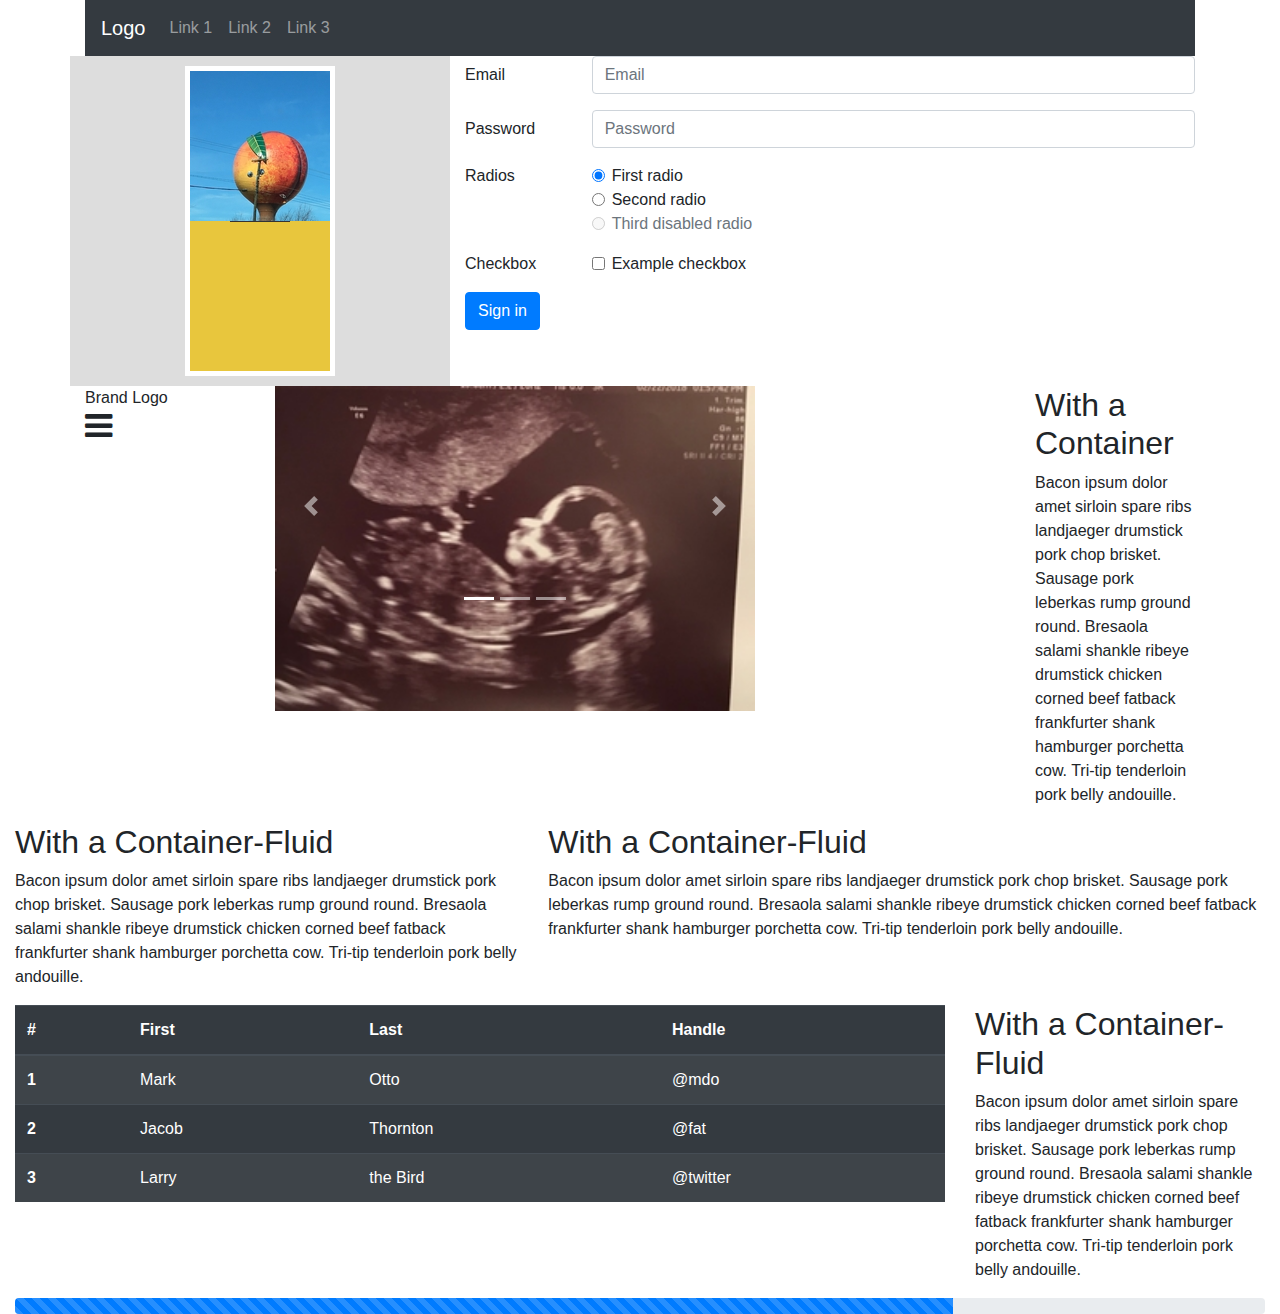
==== BootstrapPractice/index2.html @ 786a4966 "first commit" ====
﻿<!DOCTYPE html>
<html>
<head>
    <meta charset="utf-8" />
    <title></title>
    <link rel="stylesheet" href="https://maxcdn.bootstrapcdn.com/bootstrap/4.0.0-beta.2/css/bootstrap.min.css" />
    <script src="https://code.jquery.com/jquery-3.2.1.slim.min.js"></script>
    <script src="https://cdnjs.cloudflare.com/ajax/libs/popper.js/1.12.3/umd/popper.min.js"></script>
    <script src="https://maxcdn.bootstrapcdn.com/bootstrap/4.0.0-beta.2/js/bootstrap.min.js"></script>
    <link href="https://fonts.googleapis.com/css?family=Montserrat" rel="stylesheet">
    <link href="//maxcdn.bootstrapcdn.com/font-awesome/4.2.0/css/font-awesome.min.css" rel="stylesheet">
    <link href="StyleSheet2.css" rel="stylesheet">
</head>
<body>
    <div class="container">
        <div class="row">
            <div class="col">
                <nav class="navbar navbar-expand-sm bg-dark navbar-dark">
                    <!-- Brand/logo -->
                    <a class="navbar-brand" href="#">Logo</a>

                    <!-- Links -->
                    <ul class="navbar-nav">
                        <li class="nav-item">
                            <a class="nav-link" href="#">Link 1</a>
                        </li>
                        <li class="nav-item">
                            <a class="nav-link" href="#">Link 2</a>
                        </li>
                        <li class="nav-item">
                            <a class="nav-link" href="#">Link 3</a>
                        </li>
                    </ul>
                </nav>


            </div>
        </div>
        <div class="row">
            <div class="col-4 flip_photo">
                <div class="hover-fold">
                    <h2>Peach</h2>
                    <div class="top">
                        <div class="front face"></div>
                        <div class="back face">
                            <p>Water tower Gaffney, SC</p>
                        </div>
                    </div>
                </div>
            </div>
            <div class="col-8">
                <form>
                    <div class="form-group row">
                        <label for="inputEmail3" class="col-sm-2 col-form-label">Email</label>
                        <div class="col-sm-10">
                            <input type="email" class="form-control" id="inputEmail3" placeholder="Email">
                        </div>
                    </div>
                    <div class="form-group row">
                        <label for="inputPassword3" class="col-sm-2 col-form-label">Password</label>
                        <div class="col-sm-10">
                            <input type="password" class="form-control" id="inputPassword3" placeholder="Password">
                        </div>
                    </div>
                    <fieldset class="form-group">
                        <div class="row">
                            <legend class="col-form-label col-sm-2 pt-0">Radios</legend>
                            <div class="col-sm-10">
                                <div class="form-check">
                                    <input class="form-check-input" type="radio" name="gridRadios" id="gridRadios1" value="option1" checked>
                                    <label class="form-check-label" for="gridRadios1">
                                        First radio
                                    </label>
                                </div>
                                <div class="form-check">
                                    <input class="form-check-input" type="radio" name="gridRadios" id="gridRadios2" value="option2">
                                    <label class="form-check-label" for="gridRadios2">
                                        Second radio
                                    </label>
                                </div>
                                <div class="form-check disabled">
                                    <input class="form-check-input" type="radio" name="gridRadios" id="gridRadios3" value="option3" disabled>
                                    <label class="form-check-label" for="gridRadios3">
                                        Third disabled radio
                                    </label>
                                </div>
                            </div>
                        </div>
                    </fieldset>
                    <div class="form-group row">
                        <div class="col-sm-2">Checkbox</div>
                        <div class="col-sm-10">
                            <div class="form-check">
                                <input class="form-check-input" type="checkbox" id="gridCheck1">
                                <label class="form-check-label" for="gridCheck1">
                                    Example checkbox
                                </label>
                            </div>
                        </div>
                    </div>
                    <div class="form-group row">
                        <div class="col-sm-10">
                            <button type="submit" class="btn btn-primary">Sign in</button>
                        </div>
                    </div>
                </form></div>
        </div>
        <div class="row">
            <div class="col-2">
                <div class="nav-side-menu">
                    <div class="brand">Brand Logo</div>
                    <i class="fa fa-bars fa-2x toggle-btn" data-toggle="collapse" data-target="#menu-content"></i>

                    <div class="menu-list">

                        <ul id="menu-content" class="menu-content collapse out">
                            <li>
                                <a href="#">
                                    <i class="fa fa-dashboard fa-lg"></i> Dashboard
                                </a>
                            </li>
                            <li data-toggle="collapse" data-target="#products" class="collapsed active">
                                <a href="#"><i class="fa fa-gift fa-lg"></i> UI Elements <span class="arrow"></span></a>
                            </li>
                            <ul class="sub-menu collapse" id="products">
                                <li class="active"><a href="#">CSS3 Animation</a></li>
                                <li><a href="#">General</a></li>
                                <li><a href="#">Buttons</a></li>
                                <li><a href="#">Tabs & Accordions</a></li>
                                <li><a href="#">Typography</a></li>
                                <li><a href="#">FontAwesome</a></li>
                                <li><a href="#">Slider</a></li>
                                <li><a href="#">Panels</a></li>
                                <li><a href="#">Widgets</a></li>
                                <li><a href="#">Bootstrap Model</a></li>
                            </ul>

                            <li data-toggle="collapse" data-target="#service" class="collapsed">
                                <a href="#"><i class="fa fa-globe fa-lg"></i> Services <span class="arrow"></span></a>
                            </li>
                            <ul class="sub-menu collapse" id="service">
                                <li>New Service 1</li>
                                <li>New Service 2</li>
                                <li>New Service 3</li>
                            </ul>

                            <li data-toggle="collapse" data-target="#new" class="collapsed">
                                <a href="#"><i class="fa fa-car fa-lg"></i> New <span class="arrow"></span></a>
                            </li>
                            <ul class="sub-menu collapse" id="new">
                                <li>New New 1</li>
                                <li>New New 2</li>
                                <li>New New 3</li>
                            </ul>

                            <li>
                                <a href="#">
                                    <i class="fa fa-user fa-lg"></i> Profile
                                </a>
                            </li>
                            <li>
                                <a href="#">
                                    <i class="fa fa-users fa-lg"></i> Users
                                </a>
                            </li>
                        </ul>
                    </div>
                </div>
            </div>
            <div class="col-8 carousel">
                <div id="carouselExampleIndicators" class="carousel slide" data-ride="carousel">
                    <ol class="carousel-indicators">
                        <li data-target="#carouselExampleIndicators" data-slide-to="0" class="active"></li>
                        <li data-target="#carouselExampleIndicators" data-slide-to="1"></li>
                        <li data-target="#carouselExampleIndicators" data-slide-to="2"></li>
                    </ol>
                    <div class="carousel-inner">
                        <div class="carousel-item active">
                            <img class="d-block w-100" src="ImageRepository/rsz_1img_2578.jpg" alt="First slide">
                        </div>
                        <div class="carousel-item">
                            <img class="d-block w-100" src="ImageRepository/rsz_img_2541.jpg" alt="Second slide">
                        </div>
                        <div class="carousel-item">
                            <img class="d-block w-100" src="ImageRepository/rsz_img_2116.jpg" alt="Third slide">
                        </div>
                    </div>
                    <a class="carousel-control-prev" href="#carouselExampleIndicators" role="button" data-slide="prev">
                        <span class="carousel-control-prev-icon" aria-hidden="true"></span>
                        <span class="sr-only">Previous</span>
                    </a>
                    <a class="carousel-control-next" href="#carouselExampleIndicators" role="button" data-slide="next">
                        <span class="carousel-control-next-icon" aria-hidden="true"></span>
                        <span class="sr-only">Next</span>
                    </a>
                </div>
            </div>
            <div class="col-2">
                <h2>With a Container</h2>
                <p>Bacon ipsum dolor amet sirloin spare ribs landjaeger drumstick pork chop brisket. Sausage pork leberkas rump ground round. Bresaola salami shankle ribeye drumstick chicken corned beef fatback frankfurter shank hamburger porchetta cow. Tri-tip tenderloin pork belly andouille.</p>
            </div>
        </div>
    </div>


    <div class="container-fluid">
        <div class="row">

            <div class="col-5">
                <h2>With a Container-Fluid</h2>
                <p>Bacon ipsum dolor amet sirloin spare ribs landjaeger drumstick pork chop brisket. Sausage pork leberkas rump ground round. Bresaola salami shankle ribeye drumstick chicken corned beef fatback frankfurter shank hamburger porchetta cow. Tri-tip tenderloin pork belly andouille.</p>
            </div>
            <div class="col-7">
                <h2>With a Container-Fluid</h2>
                <p>Bacon ipsum dolor amet sirloin spare ribs landjaeger drumstick pork chop brisket. Sausage pork leberkas rump ground round. Bresaola salami shankle ribeye drumstick chicken corned beef fatback frankfurter shank hamburger porchetta cow. Tri-tip tenderloin pork belly andouille.</p>
            </div>
        </div>
        <div class="row">
            <div class="col-9">
                <table class="table table-striped table-dark">
                    <thead>
                        <tr>
                            <th scope="col">#</th>
                            <th scope="col">First</th>
                            <th scope="col">Last</th>
                            <th scope="col">Handle</th>
                        </tr>
                    </thead>
                    <tbody>
                        <tr>
                            <th scope="row">1</th>
                            <td>Mark</td>
                            <td>Otto</td>
                            <td>@mdo</td>
                        </tr>
                        <tr>
                            <th scope="row">2</th>
                            <td>Jacob</td>
                            <td>Thornton</td>
                            <td>@fat</td>
                        </tr>
                        <tr>
                            <th scope="row">3</th>
                            <td>Larry</td>
                            <td>the Bird</td>
                            <td>@twitter</td>
                        </tr>
                    </tbody>
                </table>
            </div>
            <div class="col-3">
                <h2>With a Container-Fluid</h2>
                <p>Bacon ipsum dolor amet sirloin spare ribs landjaeger drumstick pork chop brisket. Sausage pork leberkas rump ground round. Bresaola salami shankle ribeye drumstick chicken corned beef fatback frankfurter shank hamburger porchetta cow. Tri-tip tenderloin pork belly andouille.</p>
            </div>

        </div>
        <div class="row">
            <div class="col">
                <div class="progress">
                    <div class="progress-bar progress-bar-striped progress-bar-animated" role="progressbar" aria-valuenow="75" aria-valuemin="0" aria-valuemax="100" style="width: 75%"></div>
                </div></div>
        </div>
    </div>


</body>
</html>
---- BootstrapPractice/StyleSheet2.css ----
﻿.d-block w-100{
    width: 300px;
    max-height: 200px;
}
.carousel{
    width: 30rem;
    height: 15rem;
}

.flip_photo {
    background: #ddd;
}

* {
    box-sizing: border-box;
    /*color: #333;*/
}

.hover-fold {
    background: #e8c63d;
    border: 5px white solid;
    height: 310px;
    margin: 10px auto;
    -moz-perspective: 1500;
    -webkit-perspective: 1500;
    perspective: 1500;
    position: relative;
    width: 150px;
}

    .hover-fold h2 {
        border-bottom: 1px solid #333;
        margin: 0 40px;
        padding: 110px 0 2px;
    }

    .hover-fold .top {
        height: 50%;
        -moz-transition: all 0.5s ease-out;
        -o-transition: all 0.5s ease-out;
        -webkit-transition: all 0.5s ease-out;
        transition: all 0.5s ease-out;
        -moz-transform: rotateX(0deg);
        -ms-transform: rotateX(0deg);
        -webkit-transform: rotateX(0deg);
        transform: rotateX(0deg);
        -moz-transform-origin: 0 100%;
        -ms-transform-origin: 0 100%;
        -webkit-transform-origin: 0 100%;
        transform-origin: 0 100%;
        -moz-transform-style: preserve-3d;
        -webkit-transform-style: preserve-3d;
        transform-style: preserve-3d;
        position: absolute;
        top: 0px;
        width: 100%;
        z-index: 10;
    }

        .hover-fold .top .face {
            -moz-backface-visibility: hidden;
            -webkit-backface-visibility: hidden;
            backface-visibility: hidden;
            position: absolute;
        }

    .hover-fold:hover .top {
        -moz-transform: rotateX(-180deg);
        -ms-transform: rotateX(-180deg);
        -webkit-transform: rotateX(-180deg);
        transform: rotateX(-180deg);
    }

    .hover-fold .front {
        background-image: url('ImageRepository/rsz_img_2568.jpg');
        height: 100%;
        /*has to be 100% of .top */
        width: 100%;
    }

    .hover-fold .back {
        background: #e8c63d;
        height: 100%;
        /*has to be 100% of .top */
        padding: 0 40px;
        -moz-transform: rotateX(180deg);
        -ms-transform: rotateX(180deg);
        -webkit-transform: rotateX(180deg);
        transform: rotateX(180deg);
        width: 100%;
    }

        .hover-fold .back p {
            margin: 0;
        }

    .hover-fold .bottom {
        background-image: url('ImageRepository/rsz_img_2568.jpg');
        height: 50%;
        position: absolute;
        top: 50%;
        width: 100%;
        z-index: 0;
    }
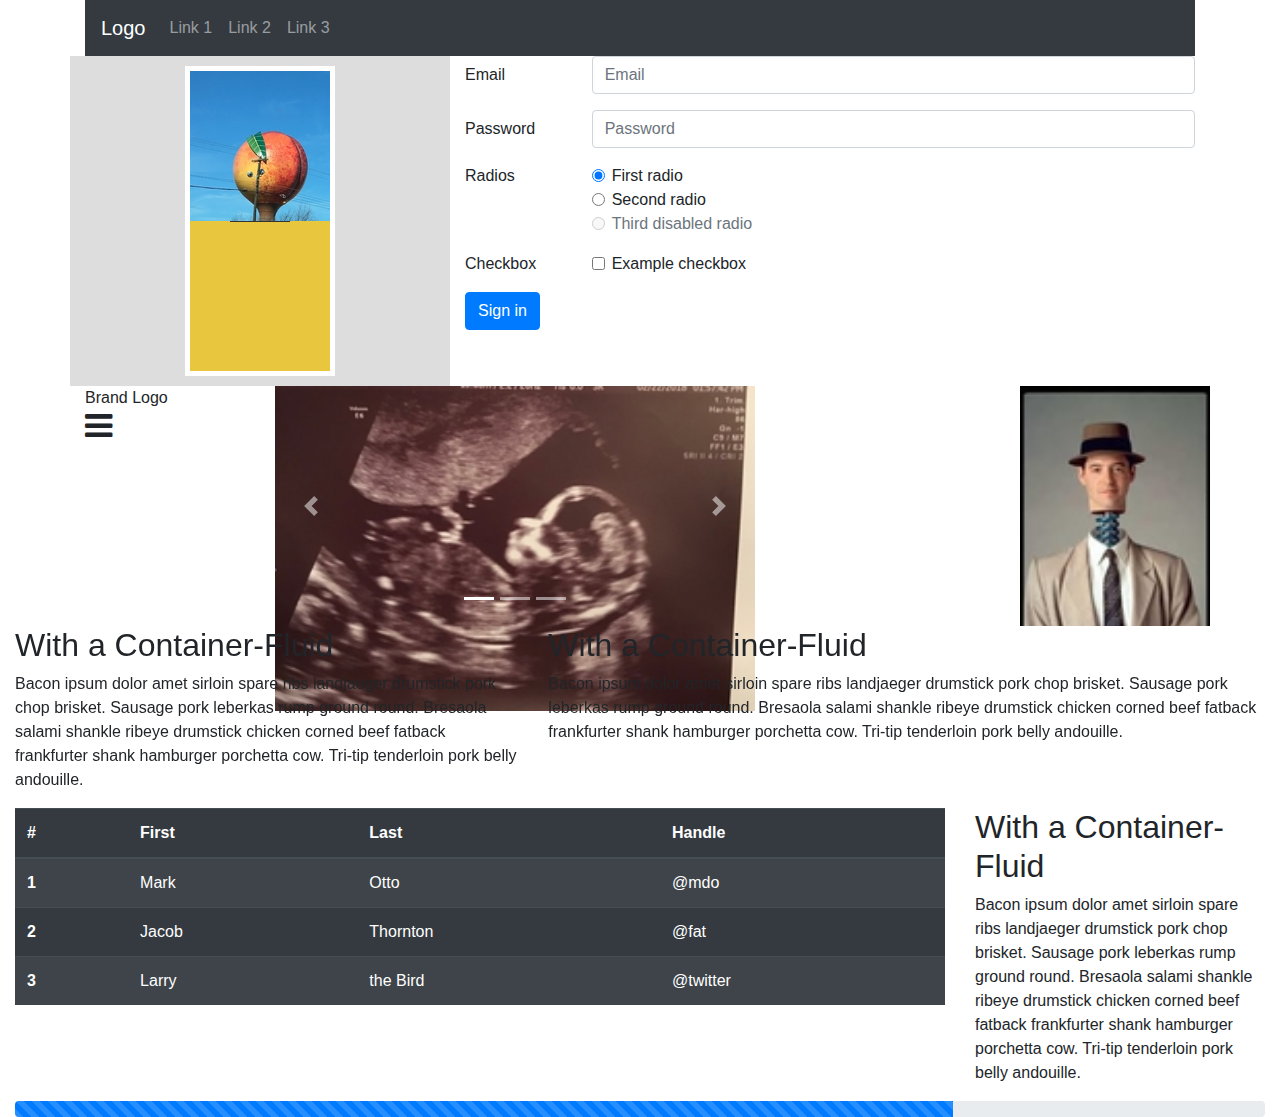
==== commit 96bde5fa: "Tuesday after lunch push" ====
--- a/BootstrapPractice/index2.html
+++ b/BootstrapPractice/index2.html
@@ -195,10 +195,8 @@
                     </a>
                 </div>
             </div>
-            <div class="col-2">
-                <h2>With a Container</h2>
-                <p>Bacon ipsum dolor amet sirloin spare ribs landjaeger drumstick pork chop brisket. Sausage pork leberkas rump ground round. Bresaola salami shankle ribeye drumstick chicken corned beef fatback frankfurter shank hamburger porchetta cow. Tri-tip tenderloin pork belly andouille.</p>
-            </div>
+            <div class="col-2 sidebar2">
+                </div>
         </div>
     </div>
 
--- a/BootstrapPractice/StyleSheet2.css
+++ b/BootstrapPractice/StyleSheet2.css
@@ -95,11 +95,15 @@
         }
 
     .hover-fold .bottom {
-        background-image: url('ImageRepository/rsz_img_2568.jpg');
+        background-image: url('ImageRepository/rsz_img_2568.jpg'); bottom;
         height: 50%;
         position: absolute;
         top: 50%;
         width: 100%;
         z-index: 0;
     }
-
+.sidebar2 {
+    background-image: url('ImageRepository/rsz_gadget.jpg');
+    background-size: cover;
+    background-repeat: no-repeat;
+}
